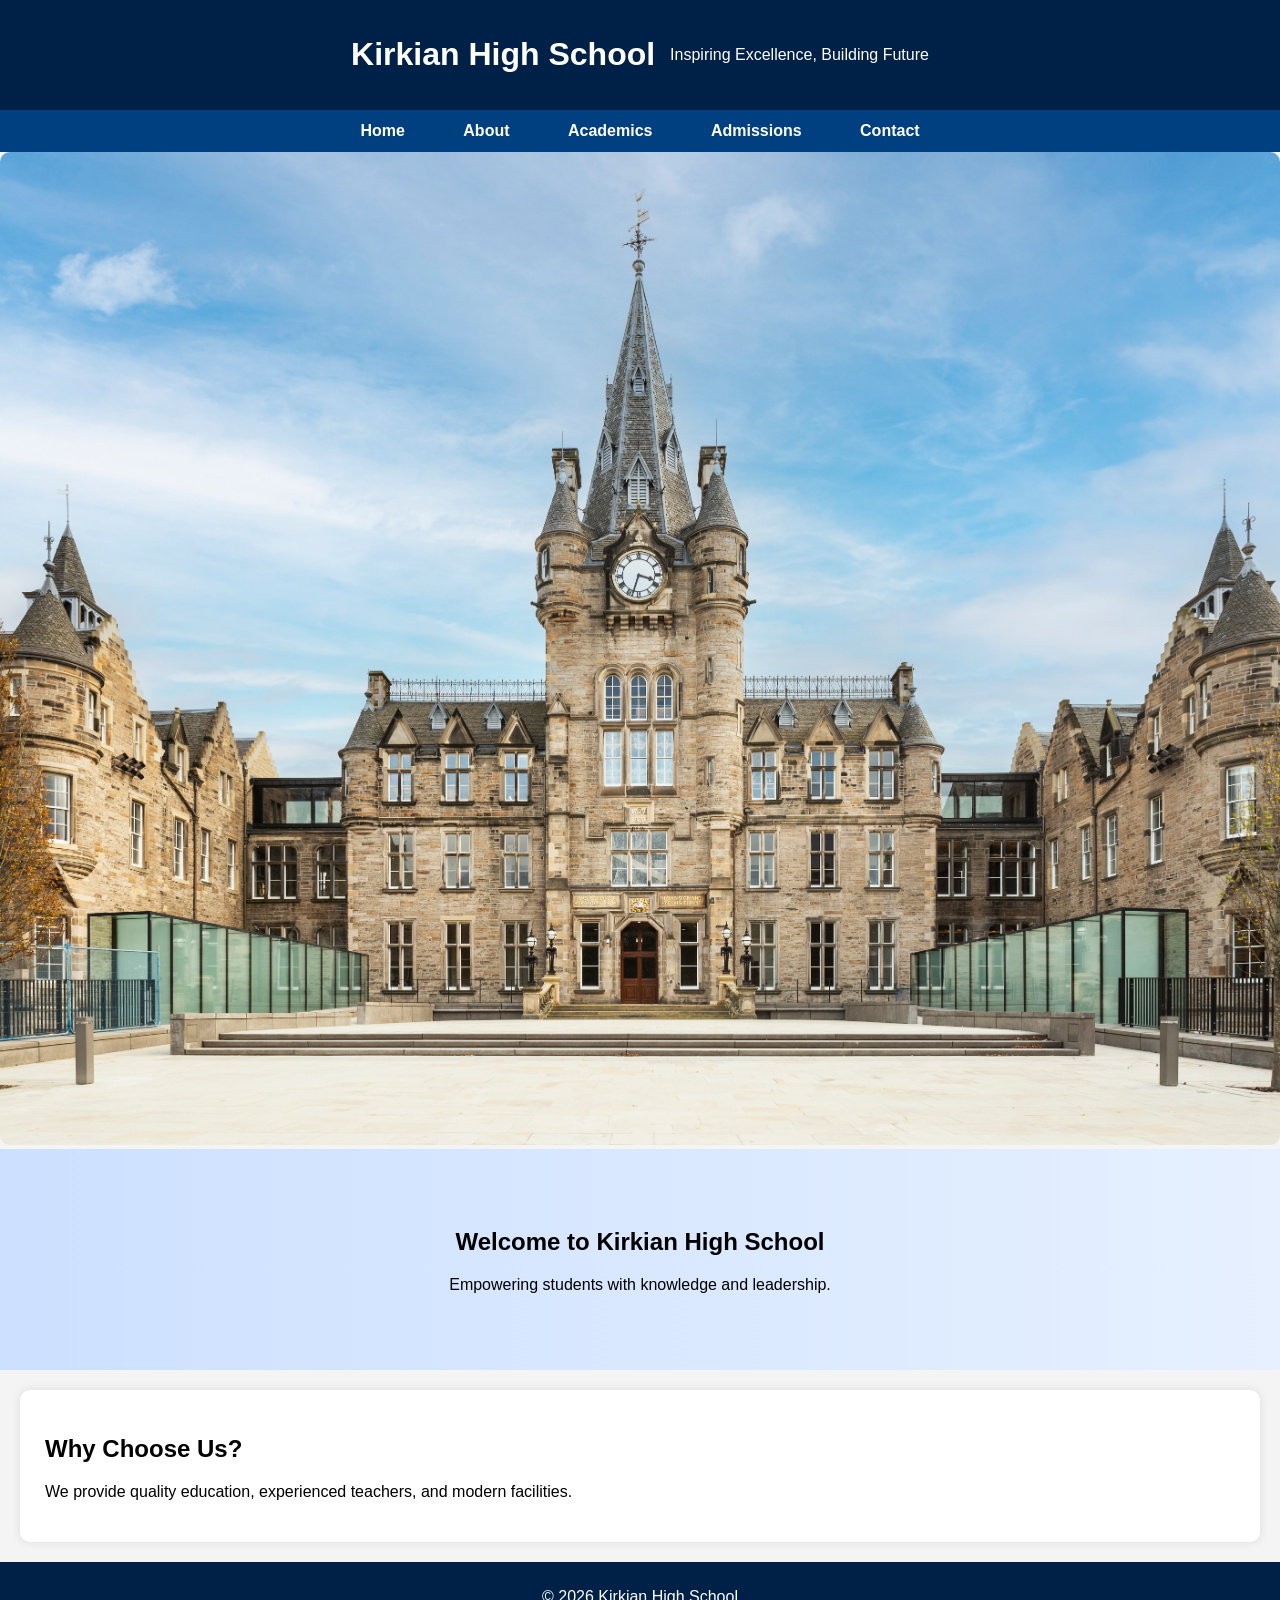
==== index.html @ 13254cc2 "Add files via upload" ====
<!DOCTYPE html>
<html>
<head>

    <link rel="stylesheet" href="style.css">
</head>

<body>

<header>
    <h1>Kirkian High School</h1>
    <p>Inspiring Excellence, Building Future</p>
</header>

<nav>
    <a href="index.html">Home</a>
    <a href="about.html">About</a>
    <a href="academics.html">Academics</a>
    <a href="admissions.html">Admissions</a>
    <a href="contact.html">Contact</a>
</nav>
<img src="school.jpg" width="100%" style="border-radius:10px;">
<section class="hero">
    <h2>Welcome to Kirkian High School</h2>
    <p>Empowering students with knowledge and leadership.</p>
</section>

<section class="content">
    <h2>Why Choose Us?</h2>
    <p>We provide quality education, experienced teachers, and modern facilities.</p>
</section>

<footer>
    <p>© 2026 Kirkian High School</p>
</footer>

</body>
</html>
---- style.css ----
body {
    font-family: Arial;
    margin: 0;
    background-color: #f4f4f4;
}

/* Header with logo */
header {
    background-color: #002147;
    color: white;
    padding: 15px;
    display: flex;
    align-items: center;
    justify-content: center;
    gap: 15px;
}

.logo {
    width: 50px;
}

/* Navigation */
nav {
    background-color: #004080;
    text-align: center;
    padding: 12px;
}

nav a {
    color: white;
    margin: 15px;
    text-decoration: none;
    font-weight: bold;
    padding: 8px 12px;
    border-radius: 5px;
}

/* Hover effect */
nav a:hover {
    background-color: #0066cc;
}

/* ACTIVE PAGE */
nav a.active {
    background-color: white;
    color: #004080;
}

/* Hero */
.hero {
    background: linear-gradient(to right, #cce0ff, #e6f0ff);
    padding: 60px;
    text-align: center;
}

/* Content */
.content {
    background-color: white;
    margin: 20px;
    padding: 25px;
    border-radius: 10px;
    box-shadow: 0 0 10px rgba(0,0,0,0.1);
}

/* Form styling */
input, textarea {
    width: 80%;
    padding: 10px;
    border-radius: 5px;
    border: 1px solid #ccc;
}

button {
    background-color: #004080;
    color: white;
    padding: 10px 20px;
    border: none;
    border-radius: 5px;
    cursor: pointer;
}

button:hover {
    background-color: #0066cc;
}

/* Footer */
footer {
    background-color: #002147;
    color: white;
    text-align: center;
    padding: 10px;
}
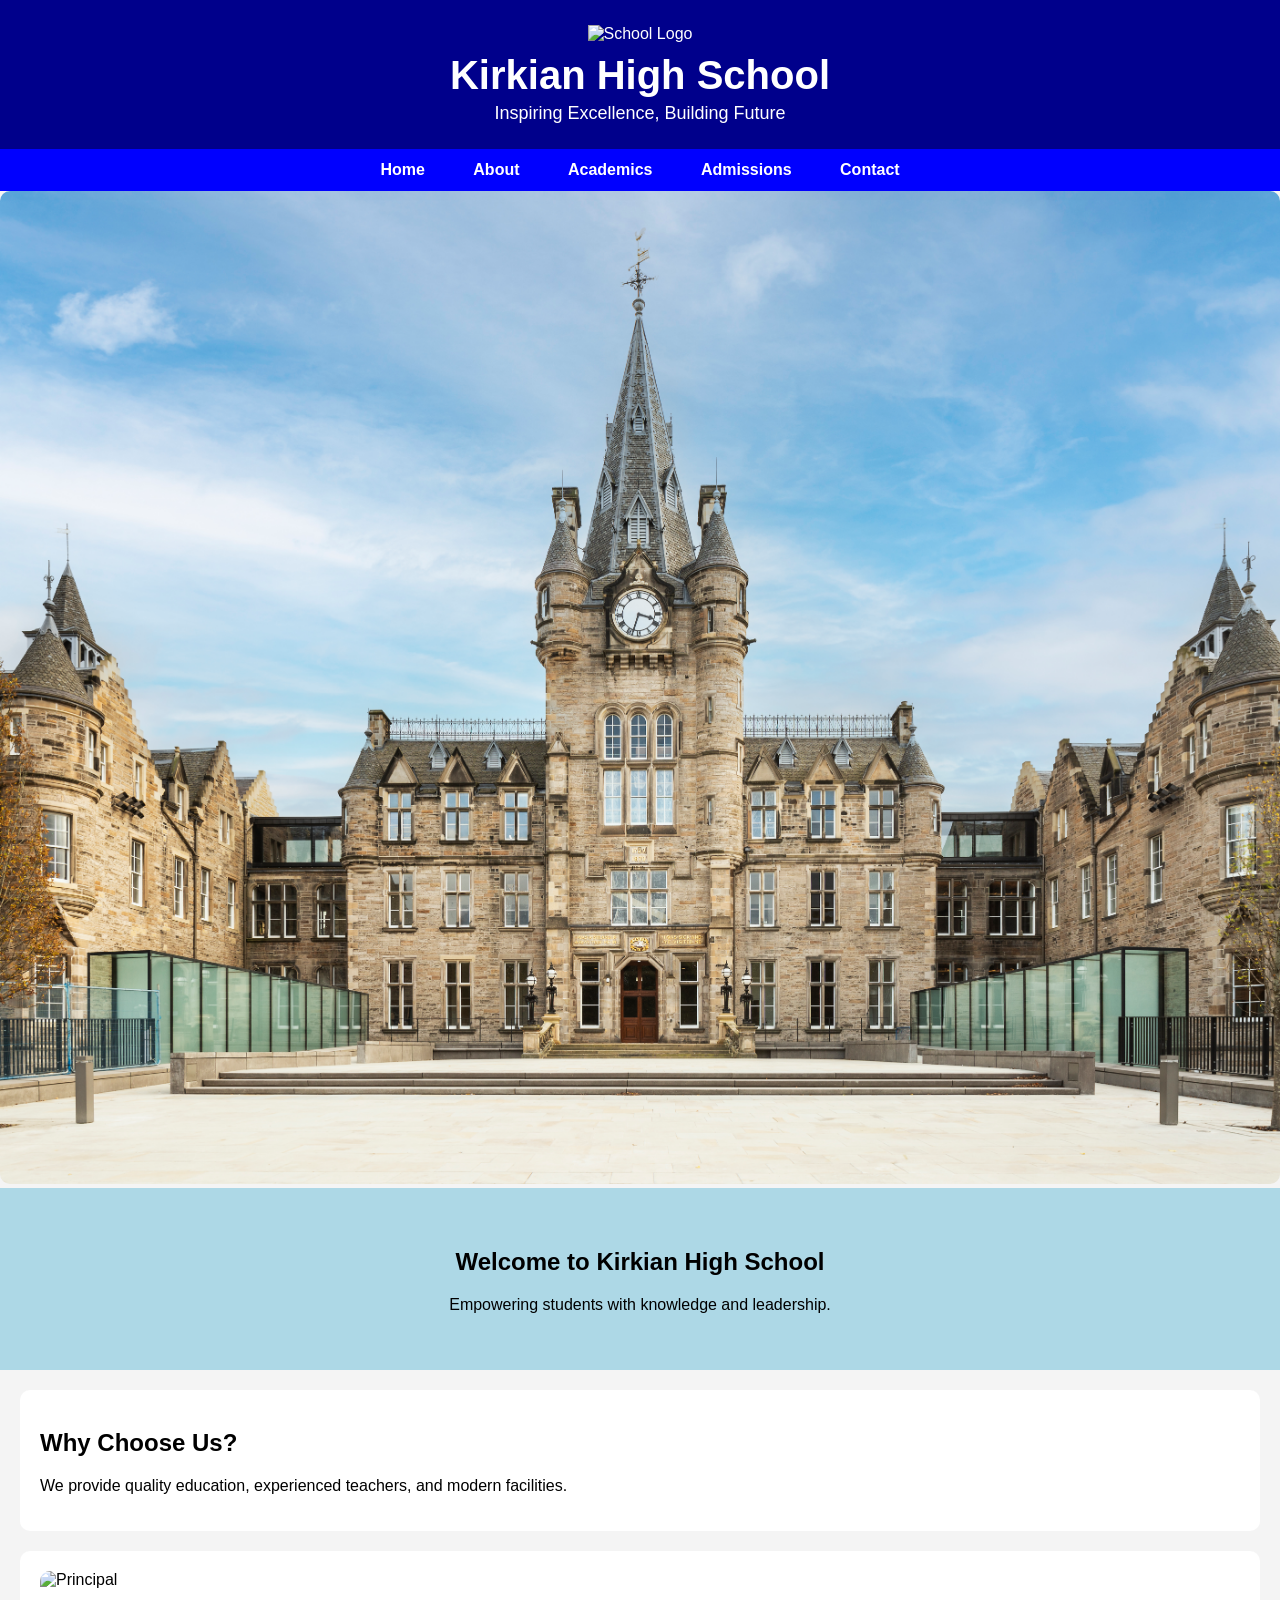
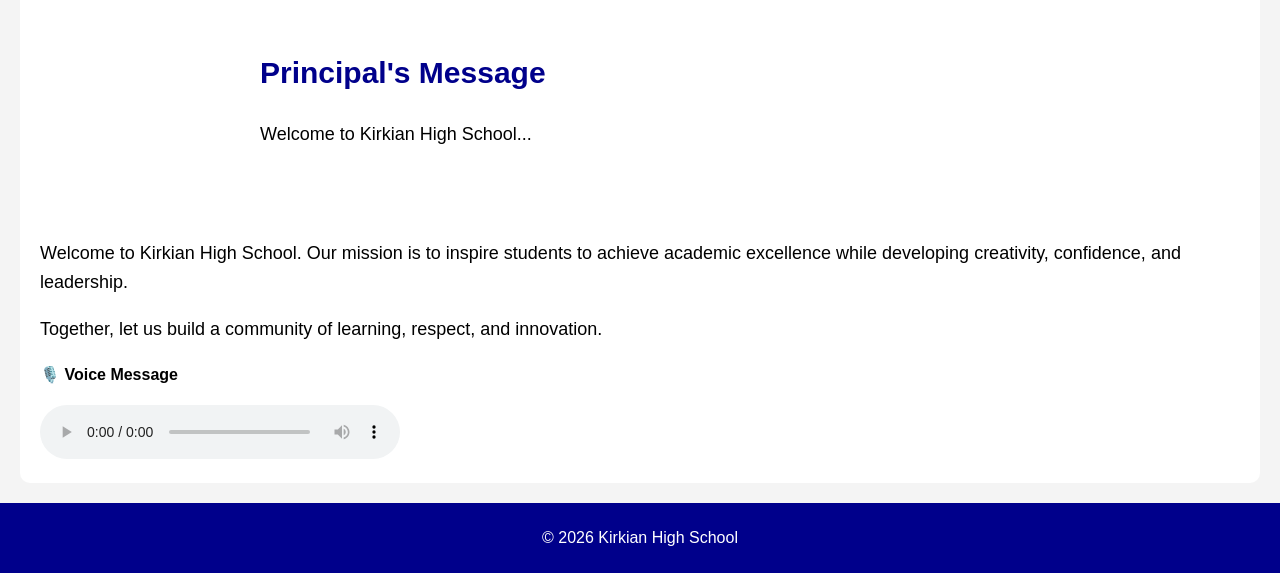
==== commit 156f650e: "Update index.html" ====
--- a/index.html
+++ b/index.html
@@ -1,38 +1,90 @@
 <!DOCTYPE html>
 <html>
 <head>
-
     <link rel="stylesheet" href="style.css">
 </head>
 
 <body>
 
-<header>
-    <h1>Kirkian High School</h1>
-    <p>Inspiring Excellence, Building Future</p>
+<header style="background-color:darkblue; padding:25px 0;">
+
+    <div style="text-align:center;">
+
+        <img src="logo.png" alt="School Logo"
+        style="width:70px; height:70px; object-fit:contain;">
+
+        <h1 style="color:white; margin:10px 0 0 0; font-size:40px; font-family:Arial;">
+            Kirkian High School
+        </h1>
+
+        <p style="color:white; margin:5px 0 0 0; font-size:18px; font-family:Arial;">
+            Inspiring Excellence, Building Future
+        </p>
+
+    </div>
+
 </header>
 
-<nav>
-    <a href="index.html">Home</a>
-    <a href="about.html">About</a>
-    <a href="academics.html">Academics</a>
-    <a href="admissions.html">Admissions</a>
-    <a href="contact.html">Contact</a>
+<nav style="background-color:blue; text-align:center; padding:12px;">
+    <a href="index.html" style="color:white; margin:10px; text-decoration:none;">Home</a>
+    <a href="about.html" style="color:white; margin:10px; text-decoration:none;">About</a>
+    <a href="academics.html" style="color:white; margin:10px; text-decoration:none;">Academics</a>
+    <a href="admissions.html" style="color:white; margin:10px; text-decoration:none;">Admissions</a>
+    <a href="contact.html" style="color:white; margin:10px; text-decoration:none;">Contact</a>
 </nav>
+
 <img src="school.jpg" width="100%" style="border-radius:10px;">
-<section class="hero">
+
+<section style="text-align:center; padding:40px; background-color:lightblue;">
     <h2>Welcome to Kirkian High School</h2>
     <p>Empowering students with knowledge and leadership.</p>
 </section>
 
-<section class="content">
+<section style="background:white; margin:20px; padding:20px; border-radius:10px;">
     <h2>Why Choose Us?</h2>
     <p>We provide quality education, experienced teachers, and modern facilities.</p>
 </section>
 
-<footer>
+<section style="background:white; margin:20px; padding:20px; border-radius:10px;">
+
+   <div style="display:flex; align-items:center; gap:20px; flex-wrap:wrap;">
+
+    <img src="principal.png" alt="Principal"
+    style="width:200px; height:250px; object-fit:cover; border-radius:10px;">
+
+    <div>
+        <h3 style="color:darkblue; font-size:30px;">Principal's Message</h3>
+
+        <p style="font-size:18px; line-height:1.6;">
+            Welcome to Kirkian High School...
+        </p>
+    </div>
+
+</div>
+
+        <p style="font-size:18px; line-height:1.6; color:black;">
+            Welcome to Kirkian High School. Our mission is to inspire students
+            to achieve academic excellence while developing creativity, confidence,
+            and leadership.
+        </p>
+
+        <p style="font-size:18px; line-height:1.6; color:black;">
+            Together, let us build a community of learning, respect, and innovation.
+        </p>
+
+        <h4>🎙️ Voice Message</h4>
+
+        <audio controls style="width:30%;">
+            <source src="principalmsg.mp3" type="audio/mpeg">
+        </audio>
+
+    </div>
+
+</section>
+
+<footer style="background-color:darkblue; color:white; text-align:center; padding:10px;">
     <p>© 2026 Kirkian High School</p>
 </footer>
 
 </body>
-</html>+</html>
